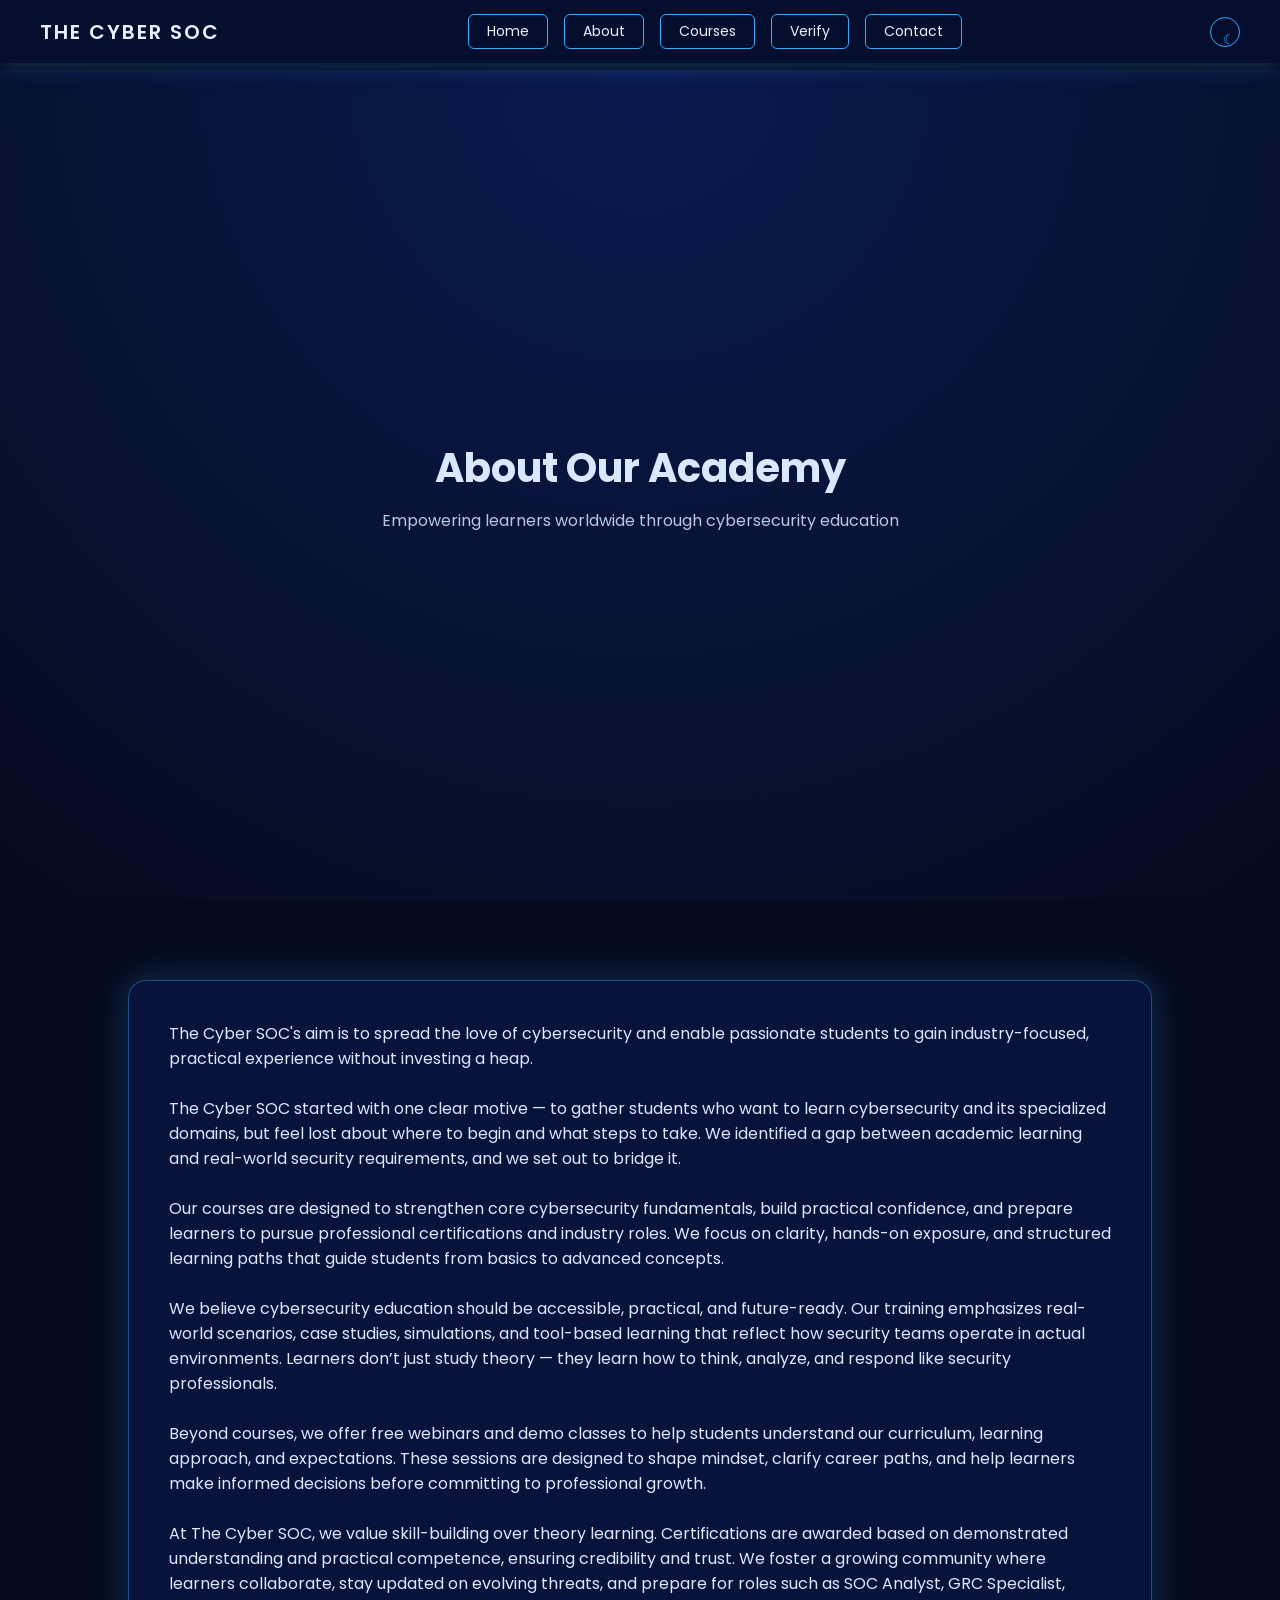
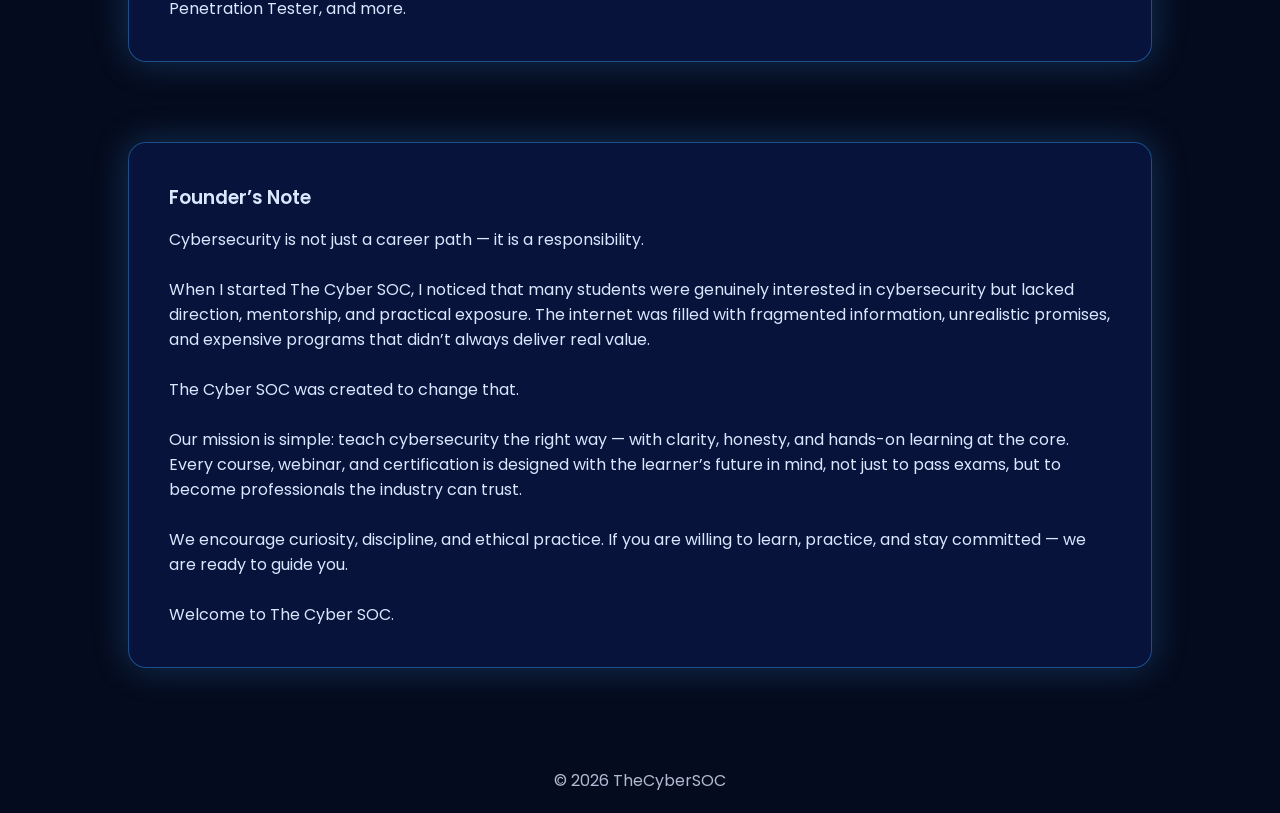
==== about.html @ 94852ae9 "Add files via upload" ====
<!DOCTYPE html>
<html lang="en">
<head>
    <meta charset="UTF-8">
    <title>About Us | THE CYBER SOC</title>
    <link rel="stylesheet" href="style.css">
</head>
<body>

<nav class="navbar">
    <div class="logo">THE CYBER SOC</div>
    <div class="nav-buttons">
        <a href="index.html" class="nav-btn">Home</a>
        <a href="about.html" class="nav-btn">About</a>
        <a href="courses.html" class="nav-btn">Courses</a>
        <a href="verify.html" class="nav-btn">Verify</a>
        <a href="contact.html" class="nav-btn">Contact</a>
    </div>
    <button class="theme-toggle">☾</button>
</nav>

<section class="hero">
    <h2>About Our Academy</h2>
    <p>Empowering learners worldwide through cybersecurity education</p>
</section>

<section class="glass-section">
    <p>
        The Cyber SOC's aim is to 
        spread the love of cybersecurity and enable passionate students to gain
        industry-focused, practical experience without investing a heap.
        <br><br>
        The Cyber SOC started with one clear motive — to gather students who want
        to learn cybersecurity and its specialized domains, but feel lost about
        where to begin and what steps to take. We identified a gap between academic
        learning and real-world security requirements, and we set out to bridge it.
        <br><br>
        Our courses are designed to strengthen core cybersecurity fundamentals,
        build practical confidence, and prepare learners to pursue professional
        certifications and industry roles. We focus on clarity, hands-on exposure,
        and structured learning paths that guide students from basics to advanced
        concepts.
        <br><br>
        We believe cybersecurity education should be accessible, practical, and
        future-ready. Our training emphasizes real-world scenarios, case studies,
        simulations, and tool-based learning that reflect how security teams operate
        in actual environments. Learners don’t just study theory — they learn how
        to think, analyze, and respond like security professionals.
        <br><br>
        Beyond courses, we offer free webinars and demo classes to help students
        understand our curriculum, learning approach, and expectations. These
        sessions are designed to shape mindset, clarify career paths, and help
        learners make informed decisions before committing to professional growth.
        <br><br>
        At The Cyber SOC, we value skill-building over theory learning. Certifications
        are awarded based on demonstrated understanding and practical competence,
        ensuring credibility and trust. We foster a growing community where learners
        collaborate, stay updated on evolving threats, and prepare for roles such as
        SOC Analyst, GRC Specialist, Penetration Tester, and more.
    </p>
</section>

<section class="glass-section">
    <h3 style="margin-bottom:15px;">Founder’s Note</h3>
    <p>
        Cybersecurity is not just a career path — it is a responsibility.
        <br><br>
        When I started The Cyber SOC, I noticed that many students were genuinely
        interested in cybersecurity but lacked direction, mentorship, and practical
        exposure. The internet was filled with fragmented information, unrealistic
        promises, and expensive programs that didn’t always deliver real value.
        <br><br>
        The Cyber SOC was created to change that.
        <br><br>
        Our mission is simple: teach cybersecurity the right way — with clarity,
        honesty, and hands-on learning at the core. Every course, webinar, and
        certification is designed with the learner’s future in mind, not just to
        pass exams, but to become professionals the industry can trust.
        <br><br>
        We encourage curiosity, discipline, and ethical practice. If you are willing
        to learn, practice, and stay committed — we are ready to guide you.
        <br><br>
        Welcome to The Cyber SOC.
    </p>
</section>

<footer>© 2026 TheCyberSOC</footer>
<script src="script.js"></script>

</body>
</html>
---- style.css ----
/* =====================================================
   GOOGLE FONT
===================================================== */
@import url('https://fonts.googleapis.com/css2?family=Poppins:wght@300;400;600&display=swap');

/* =====================================================
   RESET
===================================================== */
* {
    margin: 0;
    padding: 0;
    box-sizing: border-box;
    font-family: 'Poppins', sans-serif;
}

body {
    background: #050b1e;
    color: #dbe6ff;
    transition: background 0.4s, color 0.4s;
    padding-top: 70px;
}

/* =====================================================
   NAVBAR
===================================================== */
.navbar {
    position: fixed;
    top: 0;
    width: 100%;
    padding: 14px 40px;
    display: flex;
    justify-content: space-between;
    align-items: center;
    background: #050f2d;
    color: #e6f0ff;
    z-index: 1000;
    box-shadow: 0 4px 20px rgba(58,169,255,0.25);
}

.logo {
    font-size: 20px;
    font-weight: 600;
    letter-spacing: 2px;
}

/* NAV BUTTONS */
.nav-buttons {
    display: flex;
    gap: 16px;
}

.nav-btn {
    padding: 6px 18px;
    border-radius: 6px;
    font-size: 14px;
    text-decoration: none;
    color: #e6f0ff;
    border: 1px solid #3aa9ff;
    transition: 0.3s;
}

.nav-btn:hover {
    background: #3aa9ff;
    color: #050b1e;
    box-shadow: 0 0 18px rgba(58,169,255,0.6);
}

/* THEME TOGGLE */
.theme-toggle {
    width: 30px;
    height: 30px;
    border-radius: 50%;
    border: 1px solid #3aa9ff;
    background: transparent;
    color: #3aa9ff;
    cursor: pointer;
    transition: 0.3s;
}

.theme-toggle:hover {
    background: #3aa9ff;
    color: #050b1e;
    box-shadow: 0 0 14px rgba(58,169,255,0.6);
}

/* =====================================================
   HERO
===================================================== */
.hero {
    height: calc(100vh - 70px);
    background: radial-gradient(circle at top, #0a1a4f, #050b1e);
    display: flex;
    flex-direction: column;
    align-items: center;
    justify-content: center;
    text-align: center;
}

.hero h2 {
    font-size: 40px;
    margin-bottom: 10px;
}

.hero p {
    opacity: 0.85;
}

/* =====================================================
   GLASS SECTIONS
===================================================== */
.glass-section {
    width: 80%;
    margin: 80px auto;
    background: rgba(10,25,80,0.6);
    padding: 40px;
    border-radius: 18px;
    backdrop-filter: blur(10px);
    border: 1px solid rgba(58,169,255,0.4);
    box-shadow: 0 0 35px rgba(58,169,255,0.25);
}

.glass-section h3 {
    margin-bottom: 20px;
    font-weight: 600;
}

/* =====================================================
   CARDS
===================================================== */
.card-grid {
    display: grid;
    grid-template-columns: repeat(auto-fit, minmax(220px, 1fr));
    gap: 20px;
}

.card {
    background: rgba(10,25,80,0.7);
    padding: 20px;
    border-radius: 14px;
    transition: 0.3s;
}

.card:hover {
    transform: translateY(-6px);
    box-shadow: 0 0 24px rgba(58,169,255,0.6);
}

/* =====================================================
   INPUTS & BUTTONS
===================================================== */
input, textarea {
    width: 100%;
    padding: 10px;
    margin: 8px 0 14px;
    border-radius: 8px;
    border: 1px solid #3aa9ff;
    background: #050f2d;
    color: #e6f0ff;
}

textarea {
    resize: none;
}

button {
    padding: 12px;
    border-radius: 10px;
    border: 1px solid #3aa9ff;
    background: transparent;
    color: #3aa9ff;
    cursor: pointer;
    transition: 0.3s;
}

button:hover {
    background: #3aa9ff;
    color: #050b1e;
    box-shadow: 0 0 20px rgba(58,169,255,0.6);
}

/* =====================================================
   FOOTER
===================================================== */
footer {
    text-align: center;
    padding: 20px;
    opacity: 0.8;
}

/* =====================================================
   LIGHT MODE (WHITE + ELECTRIC BLUE)
===================================================== */
.light-mode {
    background: #ffffff;
    color: #0a1a3a;
}

.light-mode .navbar {
    background: #ffffff;
    color: #0a1a3a;
    box-shadow: 0 4px 18px rgba(58,169,255,0.35);
}

.light-mode .nav-btn {
    color: #0a1a3a;
    border-color: #3aa9ff;
}

.light-mode .nav-btn:hover {
    background: #3aa9ff;
    color: #ffffff;
}

.light-mode .hero {
    background: linear-gradient(135deg, #ffffff, #e8f4ff);
    color: #0a1a3a;
}

.light-mode .glass-section {
    background: rgba(255,255,255,0.85);
    border: 1px solid #3aa9ff;
    box-shadow: 0 0 30px rgba(58,169,255,0.3);
}

.light-mode .card {
    background: #ffffff;
}

.light-mode input,
.light-mode textarea {
    background: #ffffff;
    color: #0a1a3a;
}

.light-mode button {
    background: #ffffff;
    color: #0a1a3a;
}

.light-mode button:hover {
    background: #3aa9ff;
    color: #ffffff;
}

/* =====================================================
   PRIMARY BUTTON (HERO + CTA)
===================================================== */
.primary-btn {
    margin-top: 20px;
    padding: 14px 36px;
    font-size: 15px;
    font-weight: 500;
    border-radius: 30px;
    border: none;
    background: linear-gradient(135deg, #3aa9ff, #6ecbff);
    color: #050b1e;
    cursor: pointer;
    transition: 0.3s;
}

.primary-btn:hover {
    transform: translateY(-3px);
    box-shadow: 0 0 30px rgba(58,169,255,0.8);
}

/* =====================================================
   STATS SECTION
===================================================== */
.stats {
    width: 80%;
    margin: 100px auto;
    display: grid;
    grid-template-columns: repeat(auto-fit, minmax(220px, 1fr));
    gap: 30px;
    text-align: center;
}

.stat-box {
    background: rgba(10,25,80,0.6);
    padding: 30px;
    border-radius: 18px;
    border: 1px solid rgba(58,169,255,0.4);
    box-shadow: 0 0 25px rgba(58,169,255,0.25);
}

.stat-box h2 {
    font-size: 42px;
    color: #3aa9ff;
    margin-bottom: 8px;
}

.stat-box p {
    opacity: 0.85;
}

/* =====================================================
   ROADMAP
===================================================== */
.roadmap {
    list-style: none;
    display: grid;
    gap: 16px;
}

.roadmap li {
    padding: 14px 20px;
    background: rgba(10,25,80,0.7);
    border-radius: 12px;
    border-left: 4px solid #3aa9ff;
    transition: 0.3s;
}

.roadmap li:hover {
    transform: translateX(6px);
    box-shadow: 0 0 18px rgba(58,169,255,0.5);
}

/* =====================================================
   TESTIMONIALS
===================================================== */
.testimonials {
    width: 80%;
    margin: 100px auto;
    text-align: center;
}

.testimonials h3 {
    margin-bottom: 30px;
}

.testimonial-card {
    background: rgba(10,25,80,0.65);
    padding: 26px;
    margin: 14px auto;
    max-width: 600px;
    border-radius: 16px;
    border: 1px solid rgba(58,169,255,0.35);
    box-shadow: 0 0 25px rgba(58,169,255,0.25);
}

.testimonial-card span {
    display: block;
    margin-top: 10px;
    font-size: 13px;
    opacity: 0.8;
}

/* =====================================================
   FAQ ACCORDION
===================================================== */
.faq {
    margin-bottom: 14px;
}

.faq-question {
    width: 100%;
    text-align: left;
    padding: 14px 18px;
    font-size: 14px;
    background: rgba(10,25,80,0.75);
    border-radius: 12px;
    border: 1px solid rgba(58,169,255,0.4);
    cursor: pointer;
    color: #e6f0ff;
}

.faq-question::after {
    content: "+";
    float: right;
    font-size: 18px;
}

.faq-question.active::after {
    content: "-";
}

.faq-answer {
    display: none;
    padding: 14px 18px;
    font-size: 13px;
    opacity: 0.85;
}

/* =====================================================
   CTA SECTION
===================================================== */
.cta {
    margin: 120px auto;
    width: 80%;
    padding: 60px 30px;
    text-align: center;
    background: linear-gradient(135deg, rgba(58,169,255,0.15), rgba(10,25,80,0.7));
    border-radius: 24px;
    border: 1px solid rgba(58,169,255,0.4);
    box-shadow: 0 0 40px rgba(58,169,255,0.35);
}

.cta h2 {
    font-size: 32px;
    margin-bottom: 10px;
}

.cta p {
    opacity: 0.85;
}

/* =====================================================
   LIGHT MODE SUPPORT FOR NEW SECTIONS
===================================================== */
.light-mode .stat-box,
.light-mode .testimonial-card,
.light-mode .faq-question,
.light-mode .roadmap li {
    background: #ffffff;
    color: #0a1a3a;
}

.light-mode .cta {
    background: linear-gradient(135deg, #ffffff, #e8f4ff);
}

.faq {
    margin-bottom: 1rem;
}

.faq-question {
    display: block; /* make button full width */
    width: 100%;
    text-align: left;
    padding: 0.75rem 1rem;
    font-size: 1rem;
    border: none;
    background: #eee;
    cursor: default; /* no pointer needed since not clickable */
}

.faq-answer {
    display: block;       /* ensure div is visible */
    padding: 0.5rem 1rem;
    margin-top: 0.25rem;
    background: #f9f9f9;
    border-left: 3px solid #2196F3; /* optional styling */
}

/* =====================================================
   COURSE CARDS AS BUTTONS
===================================================== */
.course-card {
    display: block;
    padding: 22px;
    border-radius: 16px;
    background: rgba(10,25,80,0.7); /* dark glass for dark theme */
    color: #3aa9ff;                  /* electric blue text */
    text-decoration: none;           /* remove underline */
    transition: 0.3s;
    text-align: center;
    box-shadow: 0 0 20px rgba(58,169,255,0.25);
    border: 1px solid rgba(58,169,255,0.4);
}

.course-card h3 {
    margin-bottom: 10px;
    font-weight: 600;
    font-size: 18px;
}

.course-card p {
    font-size: 14px;
    opacity: 0.85;
}

/* Glow hover effect */
.course-card:hover {
    background: #3aa9ff;
    color: #050b1e;
    box-shadow: 0 0 28px rgba(58,169,255,0.8);
    transform: translateY(-5px);
}

/* LIGHT MODE SUPPORT */
.light-mode .course-card {
    background: rgba(255,255,255,0.85);
    color: #0a1a3a;
    border: 1px solid #3aa9ff;
    box-shadow: 0 0 18px rgba(58,169,255,0.3);
}

.light-mode .course-card:hover {
    background: #3aa9ff;
    color: #ffffff;
    box-shadow: 0 0 28px rgba(58,169,255,0.8);
    transform: translateY(-5px);
}
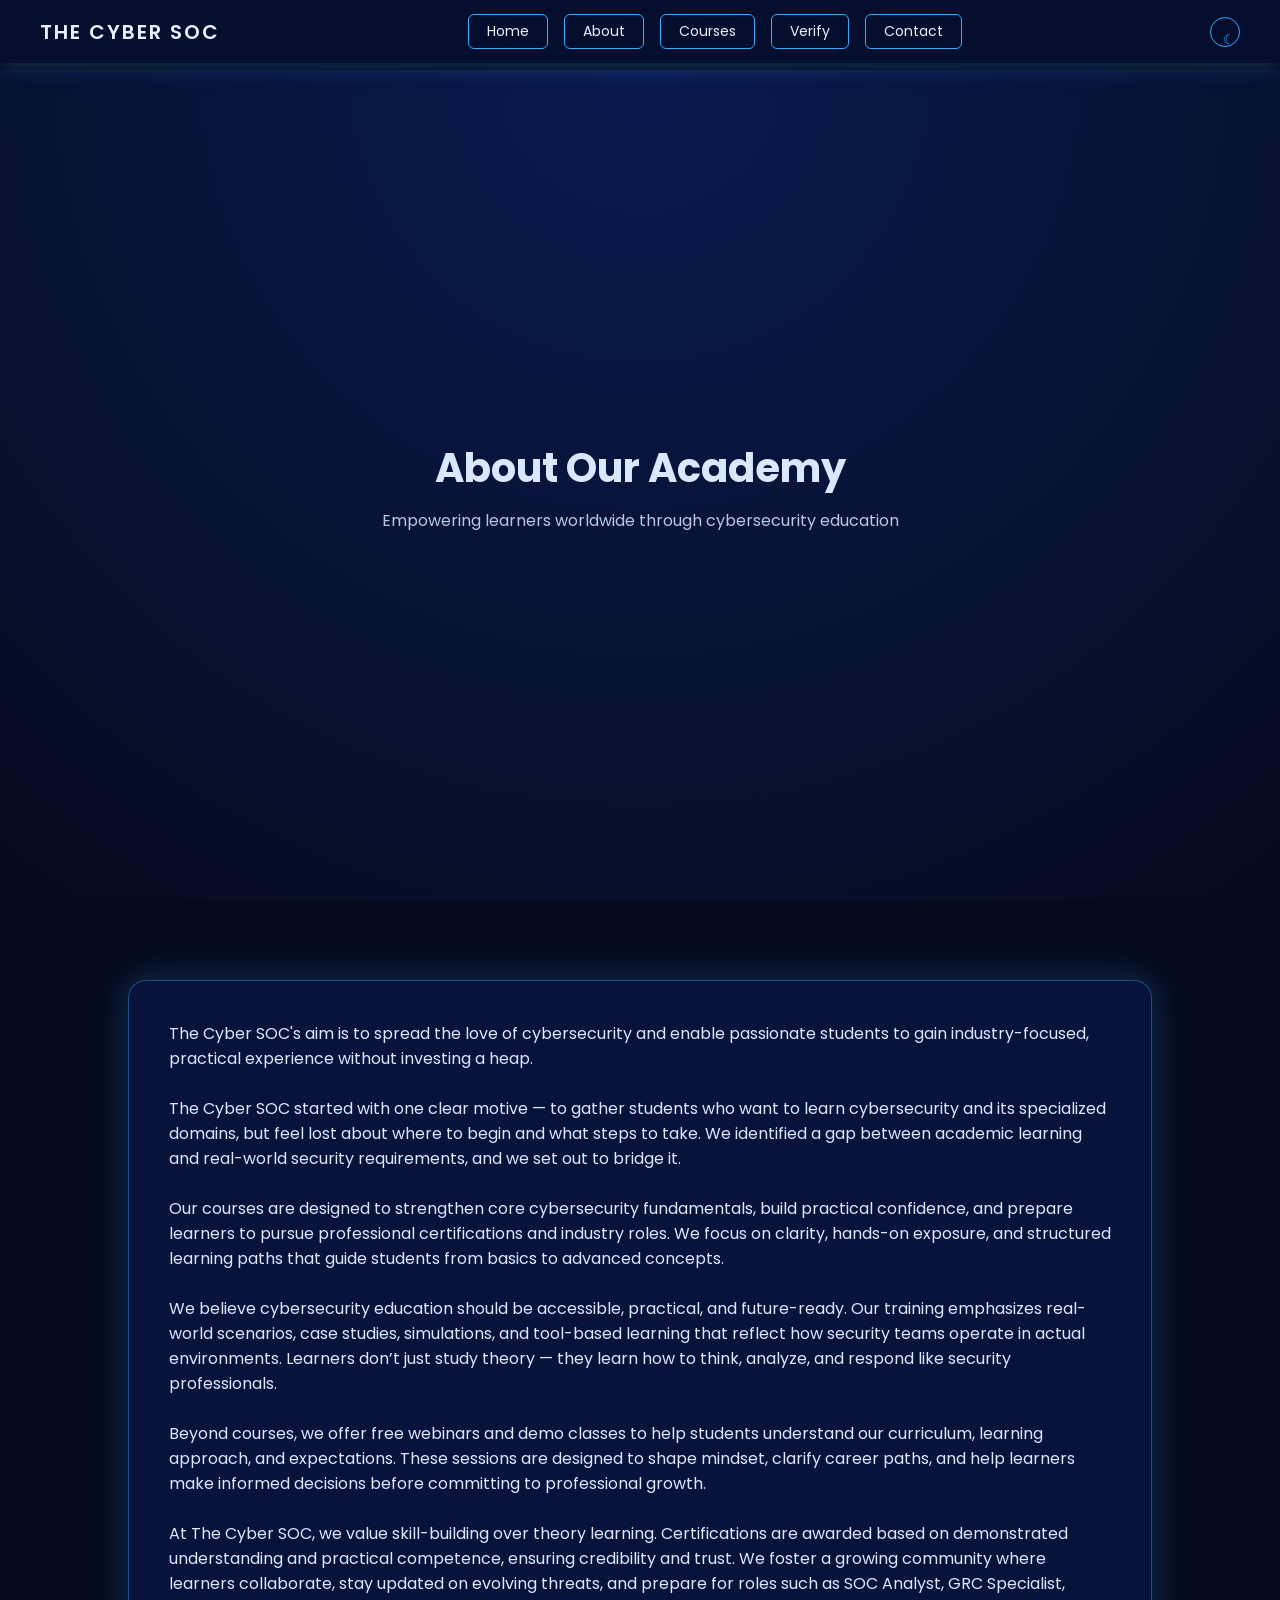
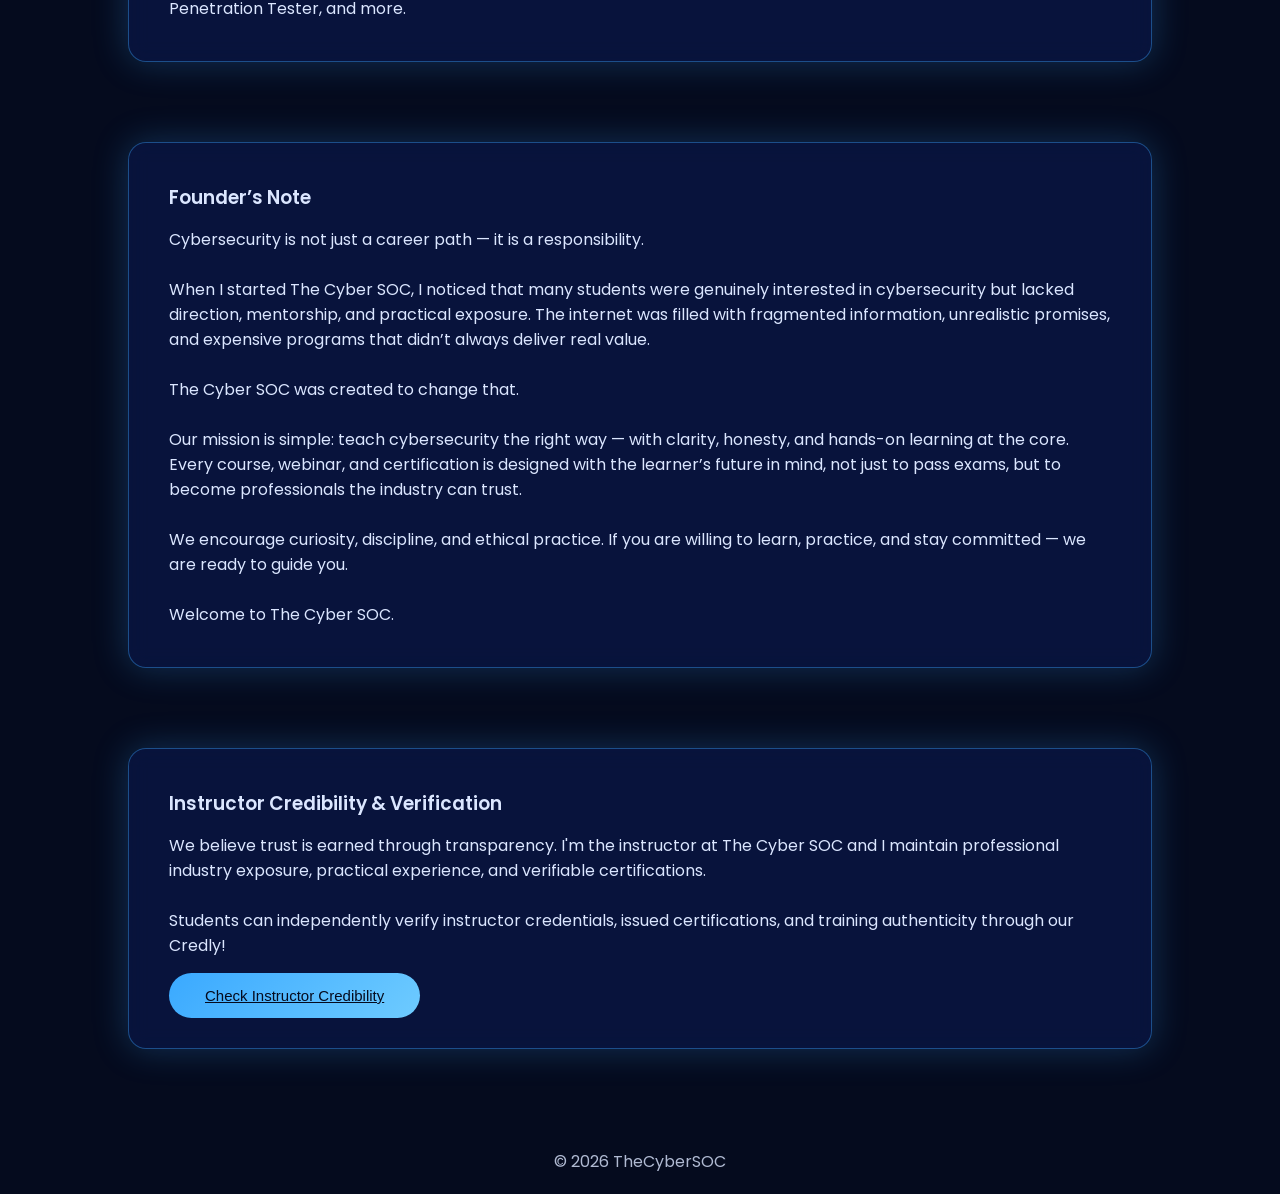
==== commit 91cf5af1: "Update about.html" ====
--- a/about.html
+++ b/about.html
@@ -84,8 +84,27 @@
     </p>
 </section>
 
+<section class="glass-section credibility-section">
+    <h3 style="margin-bottom:15px;">Instructor Credibility & Verification</h3>
+    <p>
+        We believe trust is earned through transparency. I'm the instructor at 
+        The Cyber SOC and I maintain professional industry exposure, practical 
+        experience, and verifiable certifications. 
+        <br><br>
+        Students can independently verify instructor credentials, issued 
+        certifications, and training authenticity through our Credly!
+    </p>
+
+    <div style="margin-top:25px;">
+        <a href="https://www.credly.com/users/maimoona-hanif" class="primary-btn">
+            Check Instructor Credibility
+        </a>
+    </div>
+</section>
+
 <footer>© 2026 TheCyberSOC</footer>
 <script src="script.js"></script>
 
 </body>
 </html>
+
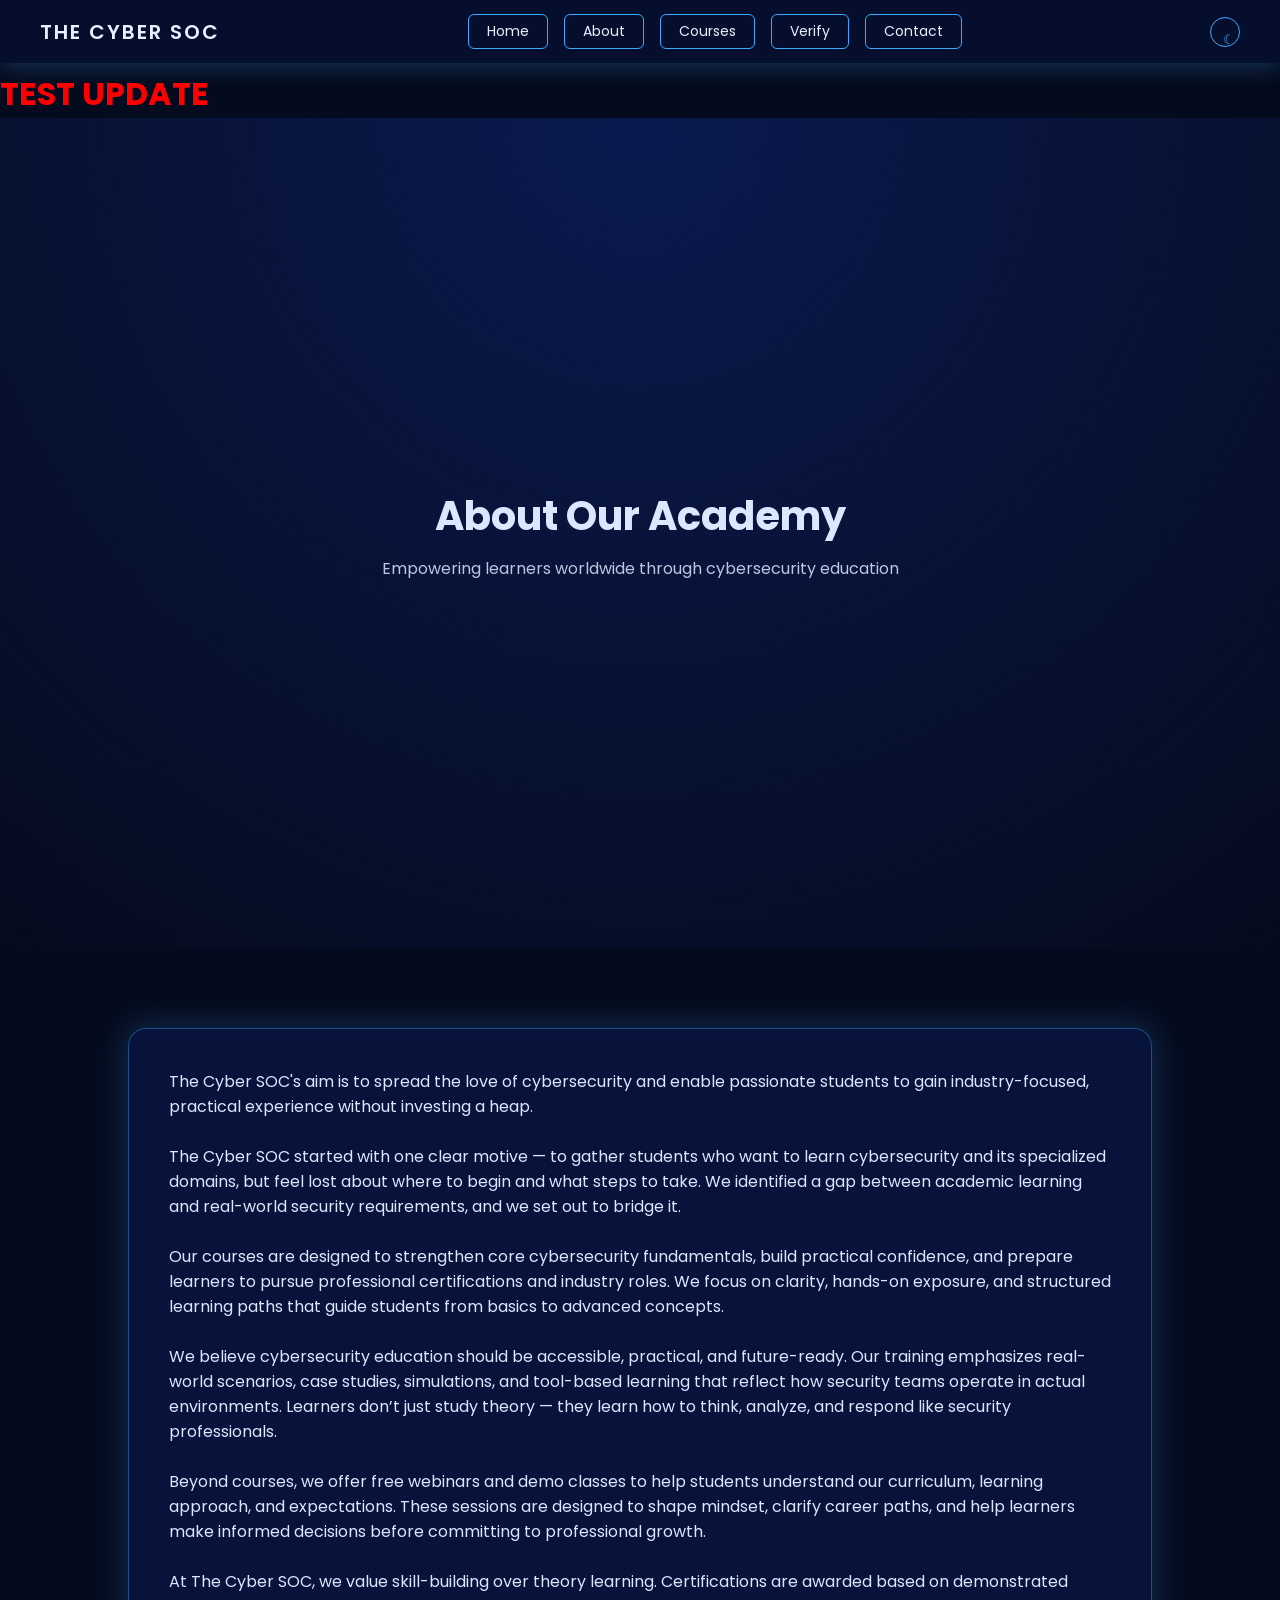
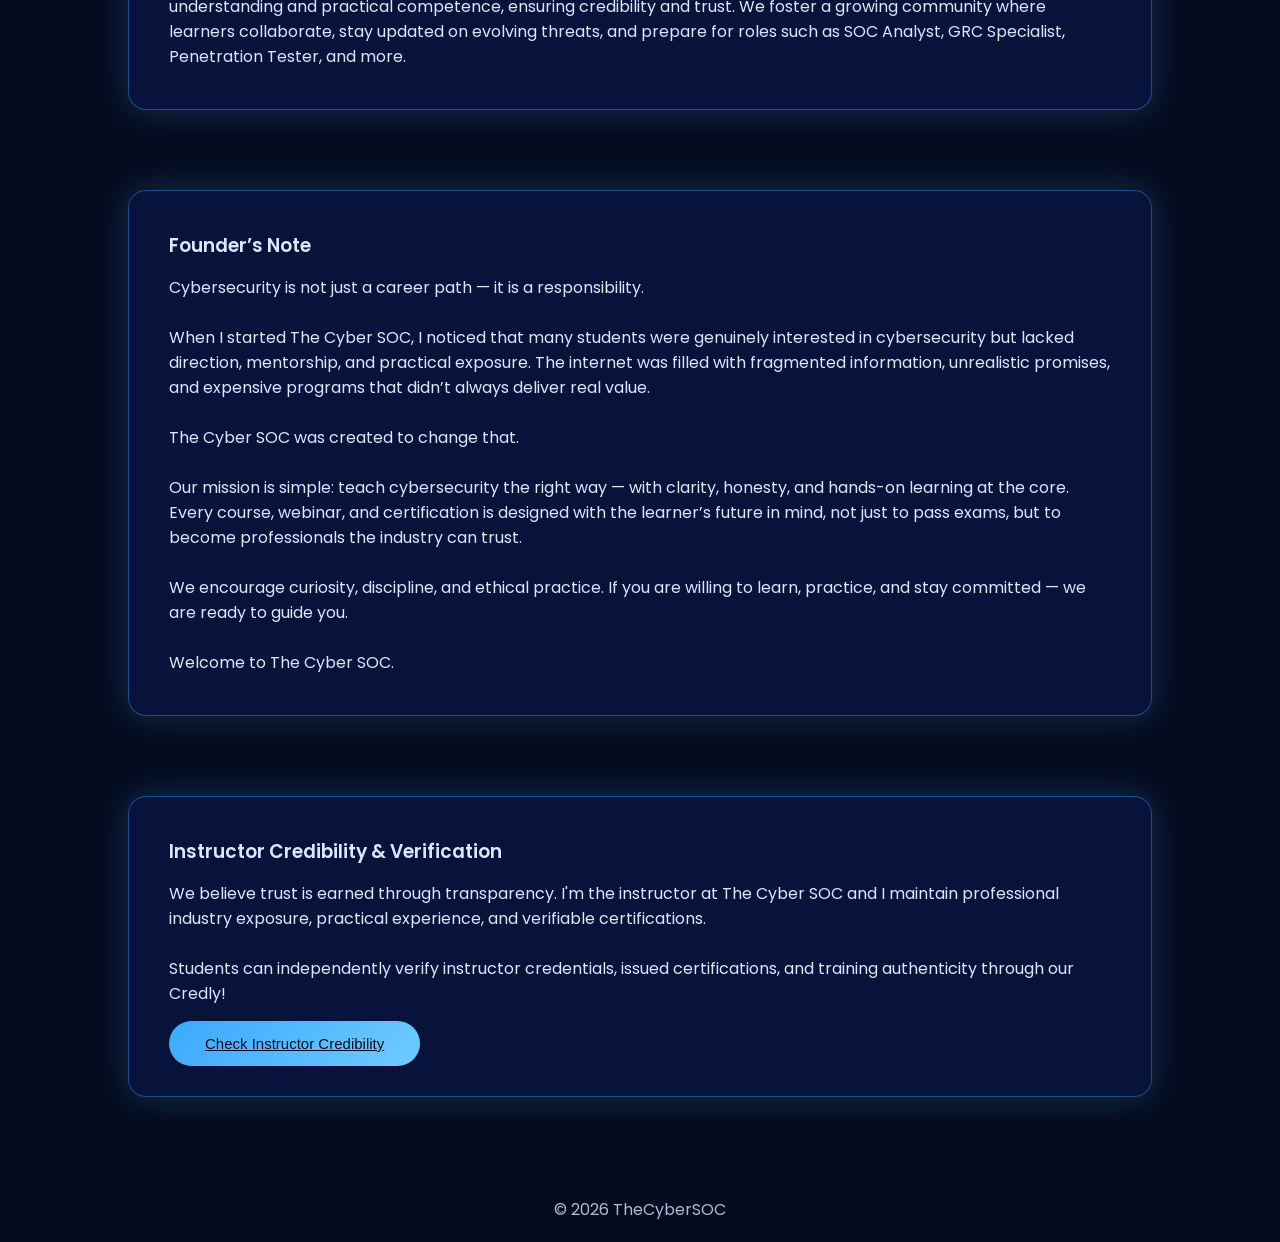
==== commit 25dfe159: "Update about.html" ====
--- a/about.html
+++ b/about.html
@@ -6,7 +6,7 @@
     <link rel="stylesheet" href="style.css">
 </head>
 <body>
-
+<h1 style="color:red;">TEST UPDATE</h1>
 <nav class="navbar">
     <div class="logo">THE CYBER SOC</div>
     <div class="nav-buttons">
@@ -108,3 +108,4 @@
 </body>
 </html>
 
+
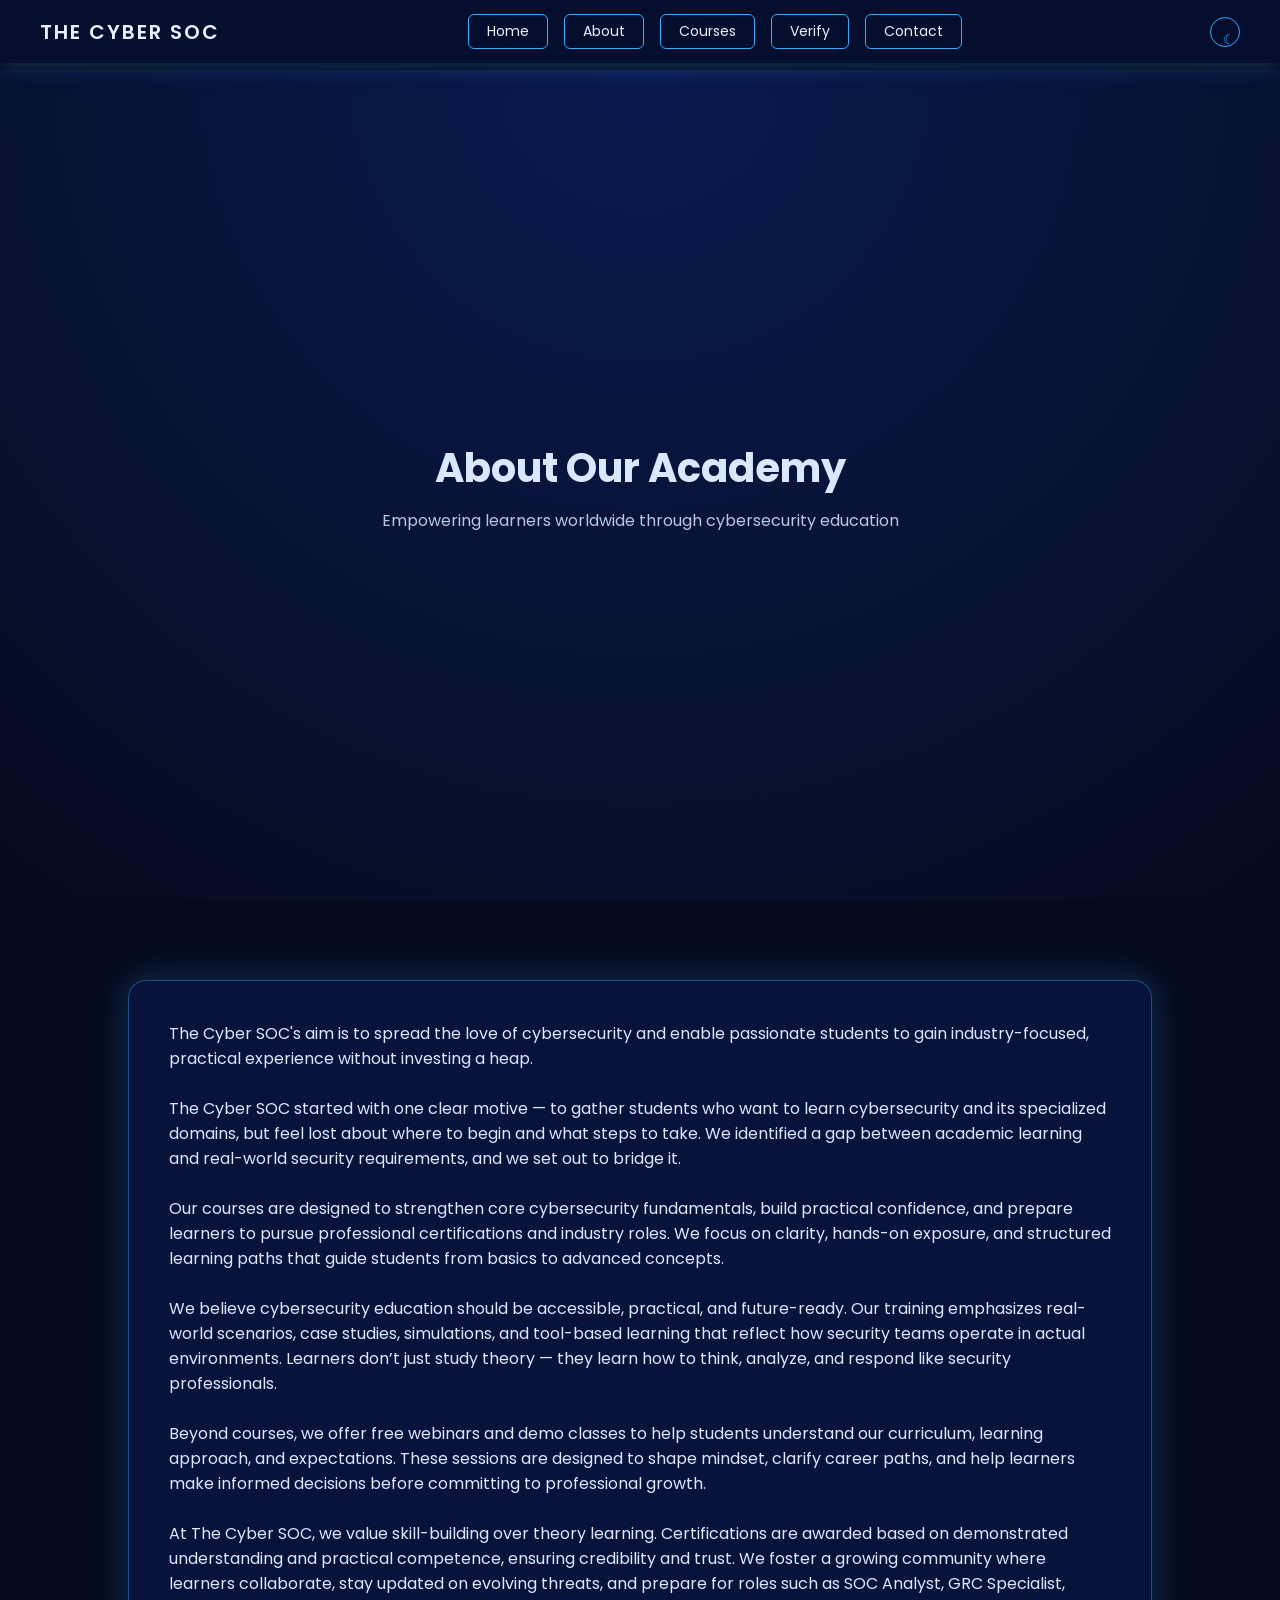
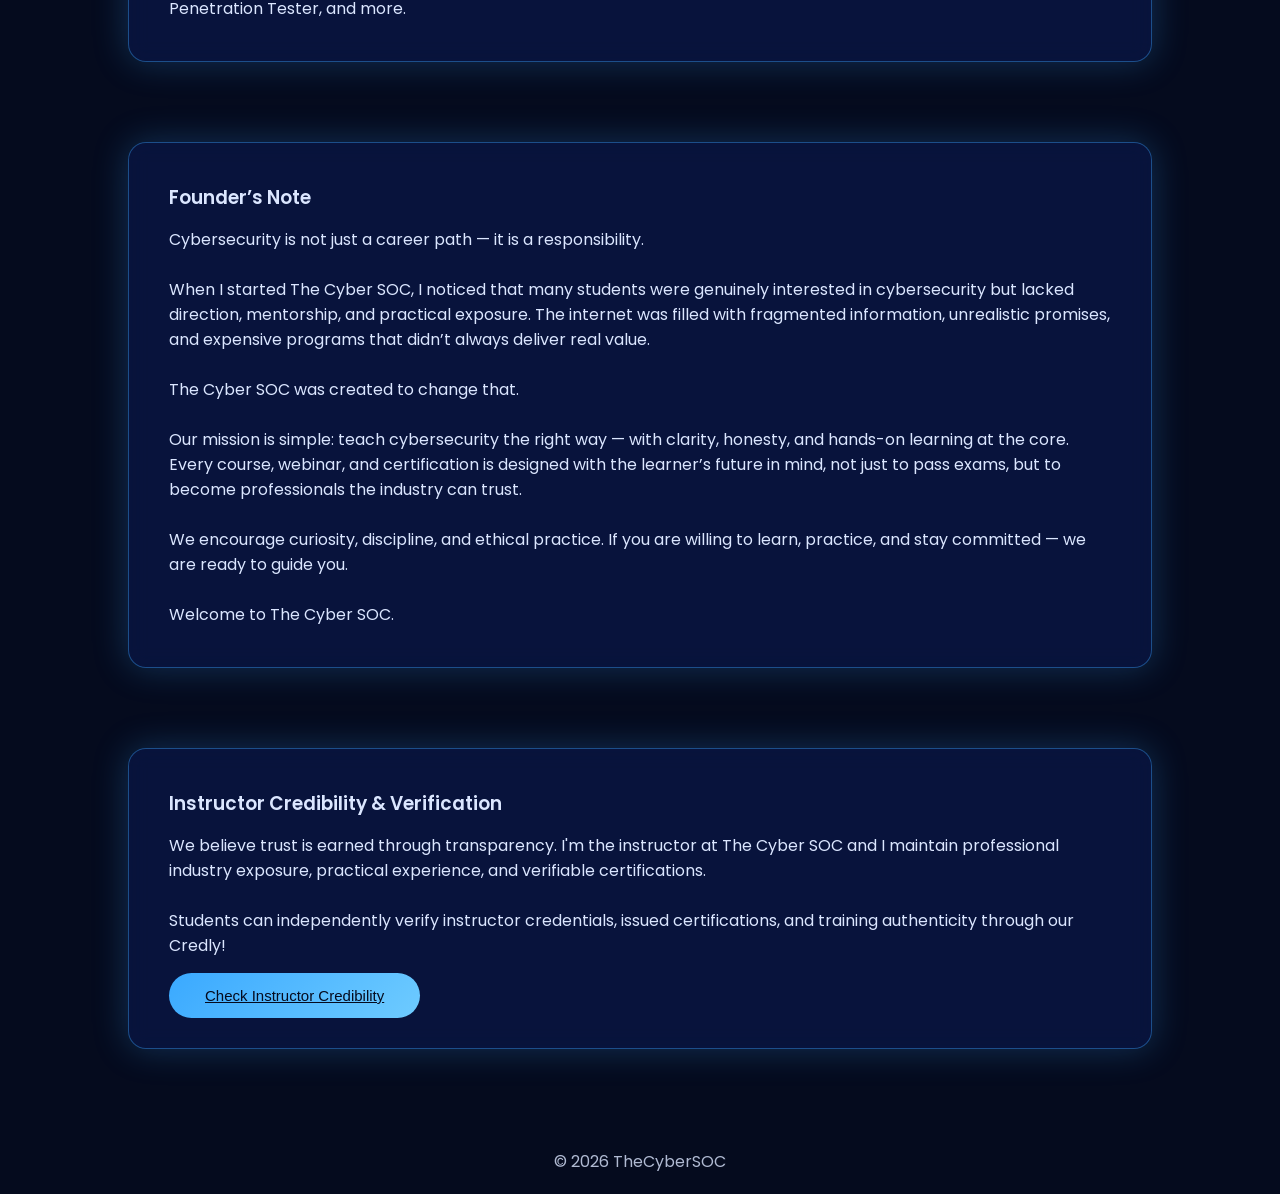
==== commit 8488d3e2: "Update about.html" ====
--- a/about.html
+++ b/about.html
@@ -6,7 +6,6 @@
     <link rel="stylesheet" href="style.css">
 </head>
 <body>
-<h1 style="color:red;">TEST UPDATE</h1>
 <nav class="navbar">
     <div class="logo">THE CYBER SOC</div>
     <div class="nav-buttons">
@@ -109,3 +108,4 @@
 </html>
 
 
+
